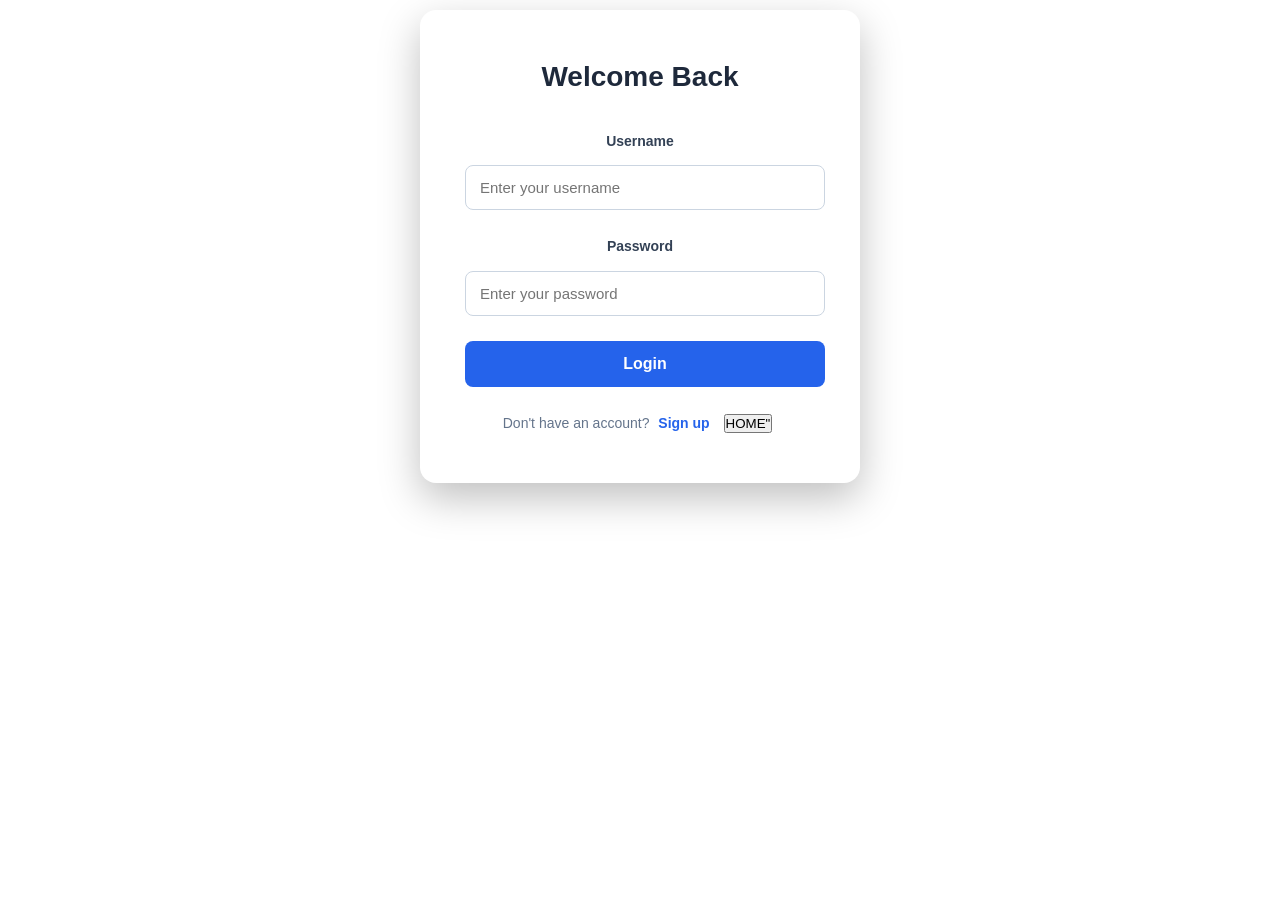
==== login.html @ 404f9081 "added the donation section" ====
<!DOCTYPE html>
<html lang="en">
<head>
  <link rel="stylesheet" href="style.css">
  <meta charset="UTF-8">
  <meta name="viewport" content="width=device-width, initial-scale=1.0">
  <title>LOGIN</title>
</head>
<body>
  <!-- CONTAINER -->
   <main class="container">
    <section class="login">
      <h1>Welcome Back</h1>
      <form id="login-form">
        <label for="username">Username</label>
        <input type="text" id="username" name="username" placeholder="Enter your username" required>
        <label for="password">Password</label>
        <input type="password" id="password" name="password" placeholder="Enter your password" required>
        <button type="submit" class="log-btn">Login</button>
        Don't have an account? <a href="signup.html">Sign up</a>
        <button type="button">HOME"</button>
      </form>
    </section>
  
</body>
</html>
---- style.css ----
* {
  margin: 5px;
  padding: 0;
  box-sizing: border-box;
}
body {
  font-family: "Arial, helevetica", sans-serif;
  background: white;
  color: white;
  line-height: 1.6;
}
a {
  text-decoration: none;
  color: inherit;
}
img {
  display: block;
  max-width: 100%;
}

.nav-button:hover {
  background: var(-- darkgreen);
  color: var(--white);
  transition: 0.3s;
}

/* NAVIGATION BAR */
.header {
  position: fixed;

  width: 100%;
  z-index: 100;
  background: var(--white);
  box-shadow: 0px 2px 5px rgba(0, 0, 0, 0.1);
}
.navbar {
  background: white;
  position: fixed;
  top: 0;
  left: 0;
  right: 0;
  display: flex;
  justify-content: space-between;
  align-items: center;
  min-height: 80px;
  margin: 0 auto;
  min-width: 320px;
  gap: 20px;
  border-bottom: 1px solid #1e7070;
}
.navbar img {
  border-radius: 50%;
}
.nav-links {
  display: flex;
  gap: 20px;
  list-style: none;
  align-items: center;
}
.nav-links a {
  font-size: 14px;
  font-weight: 600;
  padding: 8px 12px;
  border-radius: 4px;
  color: #46534a;
}
.nav-btn:hover {
  background-color: #1f8a83;
  color: #f0eaff;
  transition: translateY(-3px);
}
.nav-btn {
  padding: 8px 12px;
  border-radius: 8px;
  color: #7a4e8f;
  font-weight: bold;
  white-space: nowrap;
  cursor: pointer;
  align-items: center;
  gap: 20px;
  margin-right: 60px;
  box-shadow: 0px 2px 5px rgba(112, 71, 235, 0.15);
  transition:
    0.3s ease,
    box-shadow 0.3s ease transform 0.3s ease;
  cursor: pointer;
}

.nav-button {
  color: #120238;
  padding: 12px 20px;
  border-radius: 10px;
  text-decoration: none;
  box-shadow: 0px 4px 12px rgba(112, 71, 253, 0.15);
  transition:
    0.3s ease,
    box-shadow 0.3s ease,
    transform 0.3s ease;
}

.nav-button:hover {
  background-color: #0ca392;
  transform: translateY(-3px);
}

/* HERO SECTION */
.hero {
  padding-top: 3em;
  min-height: 650px;
  display: grid;
  grid-template-columns: 1.2fr 0.8fr;
  align-items: center;
  gap: 55px;

  background:
    linear-gradient(90deg, rgba(8, 32, 19, 0.91), rgba(8, 32, 19, 0.7)),
    url("./images/pothole.png") no-repeat center center/cover;
  color: var(--white);
}
.hero-content {
  max-width: 650px;
}
.subtitle {
  color: aqua;
  font-size: 12px;
  font-weight: 800;
  margin-bottom: 30px;
  letter-spacing: 2px;
  padding-bottom: 50px;
}
.hero h1 {
  font-size: 50px;
  line-height: 1.12em;
  margin-bottom: 23px;
  letter-spacing: -1.5px;
}
.hero-description {
  font-size: 18px;
  margin-bottom: 30px;
  max-width: 560px;
  color: white;
  padding-bottom: 30px;
  max-width: 560px;
}
.hero-features {
  display: flex;
  flex-wrap: wrap;
  gap: 20px;
  margin-bottom: 30px;
}
.hero-feature {
  display: flex;
  align-items: center;
  gap: 10px;
}

.hero-feature span {
  font-size: 20px;
  border-radius: 50%;
}
.hero-feature img {
  border-radius: 50%;
}
.hero-icon p {
  color: #f0fdf4;
  font-size: 14px;
  font-weight: 600;
  line-height: 1.4em;
}
.hero-buttons {
  display: flex;
  gap: 20px;
}
/* QUICK REPORT FORM */
.quick-report {
  background: darkturquoise;
  color: white;
  padding: 40px;
  border-radius: 8px;
  box-shadow: 0px 2px 5px rgba(0, 0, 0, 0.1);
  max-width: 500px;
  justify-self: end;
  width: 100%;
  max-width: 500px;
  margin-top: 10em;
  margin-bottom: 180px;
  margin-right: 60px;
  margin-left: 130px;
}

.quick-report h2 {
  font-size: 24px;
  margin-bottom: 20px;
  color: #1e7070;
}
.quick-report p {
  font-size: 14px;
  margin-bottom: 20px;
  color: #46534a;
}
.reportform {
  display: flex;
  flex-direction: column;
  gap: 15px;
}
.reportform label {
  font-size: 14px;
  font-weight: 600;
  color: #46534a;
  margin-top: 10px;
}
.reportform input,
.reportform textarea .reportform select {
  padding: 10px;
  border-radius: 4px;
  border: 1px solid #ccc;
  font-size: 14px;
  width: 100%;
  background: #fbfdfb;
}
.reportform textarea {
  resize: vertical;
  min-height: 100px;
}
.reportform input[type="file"] {
  padding: 5px;
  background: #fbfdfb;
}
.submit-btn {
  background-color: #1e7070;
  color: forestgreen;
  padding: 10px;
  border: none;
  border-radius: 4px;
  font-size: 14px;
  cursor: pointer;
  font-weight: 600;
  transition: background 0.3s ease;
  padding: 15px 15px;
}
.submit-button:hover {
  background-color: #1f8a83;
  color: #f0eaff;
}
.submit-button: {
  background-color: #1e7070;
  color: forestgreen;
  padding: 10px;
  border: none;
  border-radius: 4px;
  font-size: 14px;
  cursor: pointer;
  font-weight: 600;
  transition: background 0.3s ease;
}
.form-message {
  font-size: 14px;
  color: green;
  margin-top: 10px;
}
/* ISSUE CATEGORY CARDS */
.categories-section {
  padding: 100px;
  background-color: white;
}
.categories-grid {
  display: flex;
  justify-content: space-between;

  gap: 20px;
}
.category-card {
  padding: px 20px;
  border-radius: 8px;
  background: #f0eaff;
  transition:
    transform 0.3s ease,
    box-shadow 0.3s ease;
}
.category-card:hover {
  transform: translateY(-5px);
  box-shadow: 0px 4px 12px rgba(112, 71, 235, 0.15);
  border-color: #a7d9b4;
}
.category-icon {
  display: inline-flex;
  justify-content: center;
  align-items: center;
  width: 56px;
  height: 56px;
  border-radius: 50%;
  background: lightgreen;
  margin-bottom: 16px;
  padding-right: 5px;
  font-size: 28px;
}
.category-card h3 {
  color: darkgreen;
  font-size: 18px;
  margin-bottom: 7px;
}
.category-card p {
  color: gray;
  font-size: 14px;
}
.category-icon img {
  border-radius: 50%;
}

/* RECENT REPORTS */
.reports-section {
  padding: 60px 20px;
  background: var(--white);
}
.reports-grid {
  display: grid;
  grid-template-columns: repeat(auto-fit, minmax(250px, 1fr));
  gap: 20px;
}
.report-card {
  overflow: hidden;
  border-radius: 8px;
  background: #f0eaff;
  box-shadow: 0px 2px 5px rgba(0, 0, 0, 0.1);
  transition:
    transform 0.3s ease,
    box-shadow 0.3s ease;
}
.report-card:hover {
  transform: translateY(-5px);
  box-shadow: 0px 4px 12px rgba(112, 71, 235, 0.15);
}
.report img {
  width: 100%;
  height: 150px;
  object-fit: cover;
  background: #f0eaff;
}
.report-details {
  padding: 15px;
}
.report-category {
  font-size: 12px;
  font-weight: 600;
  color: #1e7070;
  margin-bottom: 5px;
}
.report-details p {
  font-size: 14px;
  color: #46534a;
  margin-bottom: 10px;
}
.report-details h3 {
  font-size: 16px;
  margin-bottom: 10px;
  color: #1e7070;
}
.status-reported {
  color: #854d0e;
  background: white;
}
.status-review {
  color: #1d4ed8;
  background: white;
}
.status-progress {
  color: #6b21a8;
  background: white;
}
.status-resolved {
  color: deeppink;
  background: white;
}
.sample-note {
  margin-top: 22px;
  color: gray;
  font-size: 13px;
  text-align: center;
}

/* ABOUT SECTION */
.about-section {
  text-align: center;
  background-color: gray;
}
.about-section p {
  max-width: 760px;
  margin: auto;
  color: gray;
}
.value-grid {
  display: grid;
  grid-template-columns: repeat(3, minmax(0, 1fr));
  gap: 24px;
  margin-top: 40px;
}
.value-card {
  padding: 15px 20px;
  background: lightgrey;
  border: 1px solid;
  border-radius: 12px;
}
.value-card span {
  display: inline-block;
  margin-bottom: 12px;
  font-size: 35px;
}
.value-card h3 {
  color: darkgreen;
  font-size: 18px;
  margin-bottom: 9px;
}
.value-card p {
  color: gray;
  font-size: 14px;
}
.value-card img {
  border-radius: 50%;
}

/* FOOTER */
.footer {
  padding: 55px 4% 0;
  background: #102d1b;
  color: #e5eee7;
}
.footer-content {
  width: min(1200px, 100%);
  margin: auto;
  display: grid;
  grid-template-columns: 1.3fr 0.8fr 1fr;
  gap: 50px;
  padding-bottom: 40px;
}
.footer-content h3 {
  color: #86efac;
  font-size: 16px;
  margin-bottom: 13px;
}
.footer-content p,
.footer-content a {
  color: #c6d5ca;
  font-size: 14px;
}
.footer-content a {
  display: block;
  width: fit-content;
  margin-bottom: 9px;
}
.footer-content a:hover {
  color: white;
}
.footer-bottom {
  padding: 20px 0;
  border-top: 1px solid #31523b;
  text-align: center;
}
.footer-bottom p {
  color: #bdcfc2;
  font-size: 13px;
}
.section-heading {
  color: darkgreen;
  margin-bottom: 10px;
}
.section-heading button {
  color: green;
  font-size: 14px;
  white-space: nowrap;
  border-radius: 20%;
  padding: 20px 15px;
}
.section-heading button:hover {
  text-decoration: underline #1d4ed8;
}
/* LIVE LOCATION SECTION */
.location-section {
  padding: 14px;
  margin: 12px 0;
  border: 1px solid #dce8e3;
  border-radius: 8px;
  background: #f5faf7;
}
.location-title {
  display: block;
  color: #64736f;
  font-size: 12px;
  font-weight: bold;
  margin-bottom: 8px;
}
#location-status {
  color: #64736f;
  font-size: 12px;
  line-height: 1.5;
  margin-bottom: 12px;
}
.location-btn {
  width: 100%;
  padding: 11px;
  border: none;
  border-radius: 6px;
  background: #08b88a;
  color: white;
  font-size: 13px;
  font-weight: bold;
  cursor: pointer;
  transition: 0.3s ease;
}
.location-btn:hover {
  background: #07966f;
}
.location-btn:disabled {
  opacity: 0.6;
  cursor: wait;
}
#location-details {
  margin-top: 12px;
  padding: 10px;
  border-radius: 6px;
  background: white;
}
#location-details p {
  color: #075b49;
  font-size: 12px;
}
#map-link {
  display: inline-block;
  color: #087b60;
  font-size: 13px;
  font-weight: bold;
  text-decoration: none;
}
#map-link:hover {
  text-decoration: underline;
}
/* DONATION SECTION */
.donation-section {
  display: grid;
  grid-template-columns: 1fr 1fr;
  align-items: center;
  gap: 35px;
  max-width: 1200px;
  margin: 35px auto;
  padding: 35px;
  background: linear-gradient(135deg, #e8f8f1, #ffffff);
  border: 1px solid #dcebe5;
  border-radius: 14px;
  box-shadow: 0 6px 22px rgba(0, 70, 55, 0.06);
}

.donation-info {
  padding: 15px;
}

.donation-icon {
  font-size: 40px;
}

.donation-info h2 {
  margin: 12px 0;
  color: #075b49;
  font-size: 28px;
}

.donation-info p {
  margin-bottom: 20px;
  color: #566d65;
  line-height: 1.8;
}

.donation-info h3 {
  color: #08a982;
  font-size: 16px;
}

.donation-form {
  padding: 25px;
  background: white;
  border: 1px solid #e0ece7;
  border-radius: 12px;
}

.donation-form h2 {
  margin-bottom: 18px;
  color: #075b49;
}

.donation-form label {
  display: block;
  margin: 14px 0 6px;
  font-size: 13px;
  font-weight: bold;
  color: #294a42;
}

.donation-form input,
.donation-form select {
  width: 100%;
  padding: 12px;
  border: 1px solid #d6e4de;
  border-radius: 6px;
  background: white;
  font-size: 14px;
}

.donation-form input:focus,
.donation-form select:focus {
  outline: 2px solid #b5ead8;
  border-color: #08b88a;
}

.donation-form button {
  width: 100%;
  margin-top: 22px;
  padding: 14px;
  border: none;
  border-radius: 7px;
  background: #08a982;
  color: white;
  font-size: 15px;
  font-weight: bold;
  cursor: pointer;
  transition: 0.3s;
}

.donation-form button:hover {
  background: #076d57;
}

/* LOGIN */

/* MAIN CONTAINER */
.container {
  width: 100%;
  max-width: 420px;
}

/* LOGIN CARD */
.login {
  background: #ffffff;
  padding: 40px 30px;
  border-radius: 16px;
  box-shadow: 0 15px 40px rgba(0, 0, 0, 0.25);
}

/* HEADING */
.login h1 {
  text-align: center;
  color: #1e293b;
  font-size: 30px;
  margin-bottom: 30px;
}

/* FORM LABELS */
.login label {
  display: block;
  color: #334155;
  font-size: 14px;
  font-weight: bold;
  margin-bottom: 8px;
}

/* INPUT FIELDS */
.login input {
  width: 100%;
  padding: 13px 14px;
  margin-bottom: 20px;
  border: 1px solid #cbd5e1;
  border-radius: 8px;
  font-size: 15px;
  outline: none;
  transition: 0.3s ease;
}

/* INPUT FOCUS EFFECT */
.login input:focus {
  border-color: #2563eb;
  box-shadow: 0 0 0 3px rgba(37, 99, 235, 0.15);
}

/* LOGIN BUTTON */
.log-btn {
  width: 100%;
  padding: 14px;
  background: #2563eb;
  color: white;
  border: none;
  border-radius: 8px;
  font-size: 16px;
  font-weight: bold;
  cursor: pointer;
  transition: 0.3s ease;
  margin-bottom: 22px;
}

/* BUTTON HOVER */
.log-btn:hover {
  background: #1d4ed8;
  transform: translateY(-2px);
}

/* SIGN-UP TEXT */
#login-form {
  color: #64748b;
  font-size: 14px;
  text-align: center;
}

#login-form a {
  color: #2563eb;
  text-decoration: none;
  font-weight: bold;
}

#login-form a:hover {
  text-decoration: underline;
}

/* SIGN UP */
/* MAIN CONTAINER */
.container {
  width: 100%;
  max-width: 450px;
  margin: auto;
}

/* SIGNUP SECTION */
.login {
  background: #ffffff;
  padding: 40px 35px;
  border-radius: 16px;
  box-shadow: 0 15px 40px rgba(0, 0, 0, 0.25);
}

/* HEADING */
.login h1 {
  text-align: center;
  font-size: 28px;
  color: #1e293b;
  margin-bottom: 30px;
}

/* FORM */
#signup-form {
  display: flex;
  flex-direction: column;
}

/* LABELS */
#signup-form label {
  font-size: 14px;
  font-weight: bold;
  color: #334155;
  margin-bottom: 8px;
}

/* INPUT FIELDS */
#signup-form input {
  width: 100%;
  padding: 13px 15px;
  margin-bottom: 20px;
  border: 1px solid #cbd5e1;
  border-radius: 8px;
  outline: none;
  font-size: 15px;
  transition:
    border-color 0.3s,
    box-shadow 0.3s;
}

/* INPUT FOCUS */
#signup-form input:focus {
  border-color: #2563eb;
  box-shadow: 0 0 0 3px rgba(37, 99, 235, 0.15);
}

/* SIGNUP BUTTON */
.log-btn {
  width: 100%;
  padding: 14px;
  background: #2563eb;
  color: #ffffff;
  border: none;
  border-radius: 8px;
  font-size: 16px;
  font-weight: bold;
  cursor: pointer;
  transition:
    background 0.3s,
    transform 0.2s;
}

/* BUTTON HOVER */
.log-btn:hover {
  background: #1d4ed8;
  transform: translateY(-2px);
}

/* LOGIN TEXT */
#signup-form {
  color: #64748b;
  font-size: 14px;
}

/* LOGIN LINK */
#signup-form a {
  color: #2563eb;
  font-weight: bold;
  text-decoration: none;
  margin-top: 15px;
  display: inline-block;
}

#signup-form a:hover {
  text-decoration: underline;
}
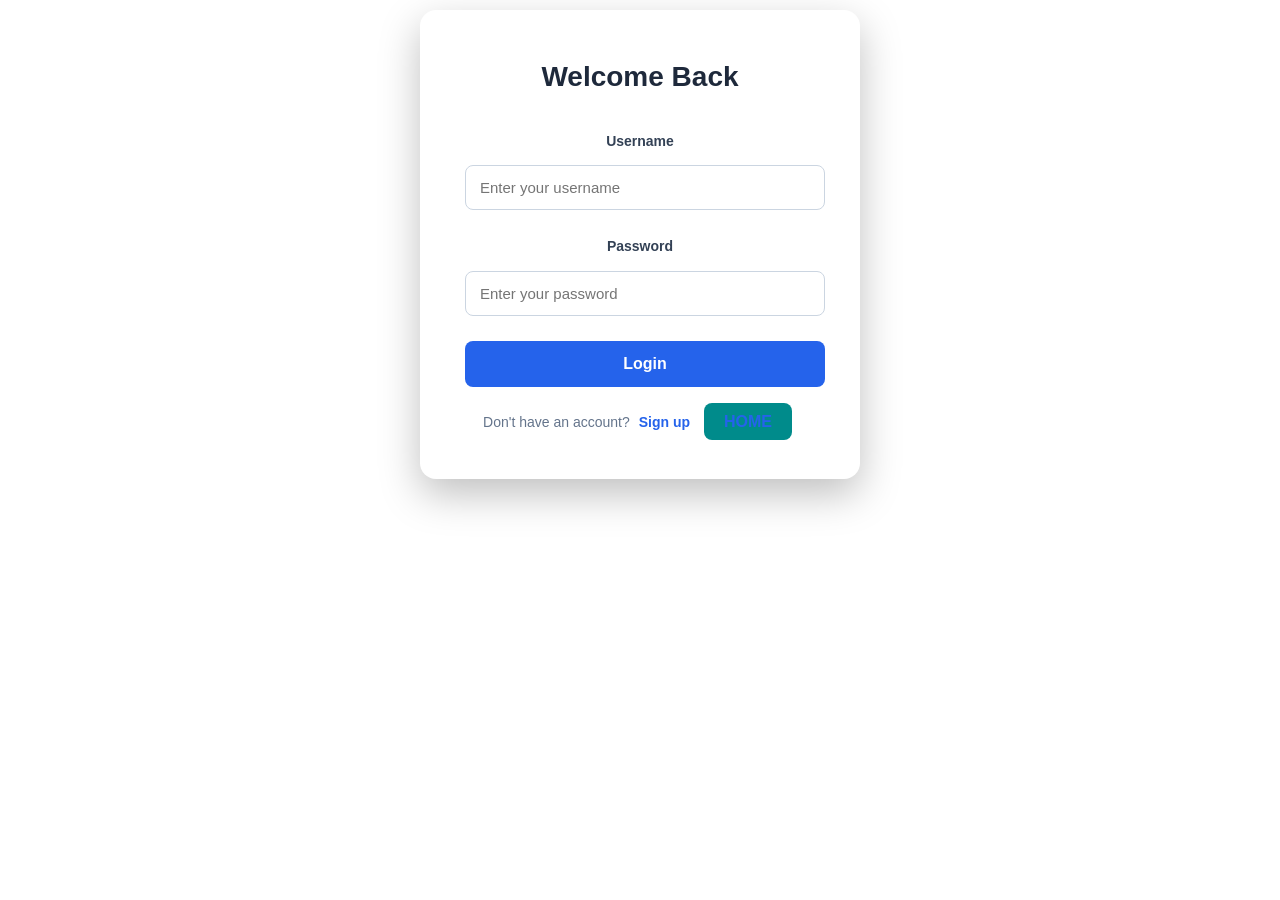
==== commit 4ccfd3bc: "added organisation-dashboard" ====
--- a/login.html
+++ b/login.html
@@ -18,9 +18,9 @@
         <input type="password" id="password" name="password" placeholder="Enter your password" required>
         <button type="submit" class="log-btn">Login</button>
         Don't have an account? <a href="signup.html">Sign up</a>
-        <button type="button">HOME"</button>
+        <a href="index.html"class="home-btn"type="button">HOME</a>
       </form>
     </section>
-  
+  <script src="auth.js"></script>
 </body>
 </html>
--- a/style.css
+++ b/style.css
@@ -24,7 +24,7 @@
   transition: 0.3s;
 }
 
-/* NAVIGATION BAR */
+
 .header {
   position: fixed;
 
@@ -34,7 +34,7 @@
   box-shadow: 0px 2px 5px rgba(0, 0, 0, 0.1);
 }
 .navbar {
-  background: white;
+  background:hsl(165, 12%, 93%);
   position: fixed;
   top: 0;
   left: 0;
@@ -102,8 +102,13 @@
   background-color: #0ca392;
   transform: translateY(-3px);
 }
-
-/* HERO SECTION */
+.black{
+  color: black;
+  font-size: larger;
+  font-weight: bold;
+}
+
+
 .hero {
   padding-top: 3em;
   min-height: 650px;
@@ -171,7 +176,6 @@
   display: flex;
   gap: 20px;
 }
-/* QUICK REPORT FORM */
 .quick-report {
   background: darkturquoise;
   color: white;
@@ -208,6 +212,7 @@
   font-weight: 600;
   color: #46534a;
   margin-top: 10px;
+  
 }
 .reportform input,
 .reportform textarea .reportform select {
@@ -226,41 +231,35 @@
   padding: 5px;
   background: #fbfdfb;
 }
-.submit-btn {
-  background-color: #1e7070;
+
+.submit-button:hover {
+  background-color: #1f8a83;
+  color: #f0eaff;
+ 
+}
+.submit-button {
+  
   color: forestgreen;
   padding: 10px;
   border: none;
   border-radius: 4px;
+   align-items: center;
+   justify-content: center;
   font-size: 14px;
   cursor: pointer;
   font-weight: 600;
   transition: background 0.3s ease;
-  padding: 15px 15px;
-}
-.submit-button:hover {
-  background-color: #1f8a83;
-  color: #f0eaff;
-}
-.submit-button: {
-  background-color: #1e7070;
-  color: forestgreen;
-  padding: 10px;
-  border: none;
-  border-radius: 4px;
-  font-size: 14px;
-  cursor: pointer;
-  font-weight: 600;
-  transition: background 0.3s ease;
-}
+}
+
 .form-message {
   font-size: 14px;
   color: green;
   margin-top: 10px;
 }
-/* ISSUE CATEGORY CARDS */
+
+
 .categories-section {
-  padding: 100px;
+  
   background-color: white;
 }
 .categories-grid {
@@ -270,12 +269,14 @@
   gap: 20px;
 }
 .category-card {
+  display: grid;
   padding: px 20px;
   border-radius: 8px;
-  background: #f0eaff;
+  background:#2dd4bf;
   transition:
     transform 0.3s ease,
     box-shadow 0.3s ease;
+    grid-template-columns: repeat(auto-fit, minmax(250px, 1fr));
 }
 .category-card:hover {
   transform: translateY(-5px);
@@ -306,8 +307,11 @@
 .category-icon img {
   border-radius: 50%;
 }
-
-/* RECENT REPORTS */
+.section-heading button{
+  cursor: pointer;
+}
+
+
 .reports-section {
   padding: 60px 20px;
   background: var(--white);
@@ -378,7 +382,7 @@
   text-align: center;
 }
 
-/* ABOUT SECTION */
+
 .about-section {
   text-align: center;
   background-color: gray;
@@ -418,7 +422,7 @@
   border-radius: 50%;
 }
 
-/* FOOTER */
+
 .footer {
   padding: 55px 4% 0;
   background: #102d1b;
@@ -473,7 +477,7 @@
 .section-heading button:hover {
   text-decoration: underline #1d4ed8;
 }
-/* LIVE LOCATION SECTION */
+
 .location-section {
   padding: 14px;
   margin: 12px 0;
@@ -533,7 +537,7 @@
 #map-link:hover {
   text-decoration: underline;
 }
-/* DONATION SECTION */
+
 .donation-section {
   display: grid;
   grid-template-columns: 1fr 1fr;
@@ -627,15 +631,13 @@
   background: #076d57;
 }
 
-/* LOGIN */
-
-/* MAIN CONTAINER */
+
 .container {
   width: 100%;
   max-width: 420px;
 }
 
-/* LOGIN CARD */
+
 .login {
   background: #ffffff;
   padding: 40px 30px;
@@ -643,7 +645,7 @@
   box-shadow: 0 15px 40px rgba(0, 0, 0, 0.25);
 }
 
-/* HEADING */
+
 .login h1 {
   text-align: center;
   color: #1e293b;
@@ -651,7 +653,7 @@
   margin-bottom: 30px;
 }
 
-/* FORM LABELS */
+
 .login label {
   display: block;
   color: #334155;
@@ -660,7 +662,7 @@
   margin-bottom: 8px;
 }
 
-/* INPUT FIELDS */
+
 .login input {
   width: 100%;
   padding: 13px 14px;
@@ -672,13 +674,13 @@
   transition: 0.3s ease;
 }
 
-/* INPUT FOCUS EFFECT */
+
 .login input:focus {
   border-color: #2563eb;
   box-shadow: 0 0 0 3px rgba(37, 99, 235, 0.15);
 }
 
-/* LOGIN BUTTON */
+
 .log-btn {
   width: 100%;
   padding: 14px;
@@ -693,13 +695,13 @@
   margin-bottom: 22px;
 }
 
-/* BUTTON HOVER */
+
 .log-btn:hover {
   background: #1d4ed8;
   transform: translateY(-2px);
 }
 
-/* SIGN-UP TEXT */
+
 #login-form {
   color: #64748b;
   font-size: 14px;
@@ -716,15 +718,14 @@
   text-decoration: underline;
 }
 
-/* SIGN UP */
-/* MAIN CONTAINER */
+
 .container {
   width: 100%;
   max-width: 450px;
   margin: auto;
 }
 
-/* SIGNUP SECTION */
+
 .login {
   background: #ffffff;
   padding: 40px 35px;
@@ -732,7 +733,7 @@
   box-shadow: 0 15px 40px rgba(0, 0, 0, 0.25);
 }
 
-/* HEADING */
+
 .login h1 {
   text-align: center;
   font-size: 28px;
@@ -740,13 +741,12 @@
   margin-bottom: 30px;
 }
 
-/* FORM */
+
 #signup-form {
   display: flex;
   flex-direction: column;
 }
 
-/* LABELS */
 #signup-form label {
   font-size: 14px;
   font-weight: bold;
@@ -754,7 +754,7 @@
   margin-bottom: 8px;
 }
 
-/* INPUT FIELDS */
+
 #signup-form input {
   width: 100%;
   padding: 13px 15px;
@@ -768,13 +768,13 @@
     box-shadow 0.3s;
 }
 
-/* INPUT FOCUS */
+
 #signup-form input:focus {
   border-color: #2563eb;
   box-shadow: 0 0 0 3px rgba(37, 99, 235, 0.15);
 }
 
-/* SIGNUP BUTTON */
+
 .log-btn {
   width: 100%;
   padding: 14px;
@@ -790,19 +790,19 @@
     transform 0.2s;
 }
 
-/* BUTTON HOVER */
+
 .log-btn:hover {
   background: #1d4ed8;
   transform: translateY(-2px);
 }
 
-/* LOGIN TEXT */
+
 #signup-form {
   color: #64748b;
   font-size: 14px;
 }
 
-/* LOGIN LINK */
+
 #signup-form a {
   color: #2563eb;
   font-weight: bold;
@@ -814,3 +814,486 @@
 #signup-form a:hover {
   text-decoration: underline;
 }
+.home-btn{
+  display: inline;
+  padding: 10px 20px;
+  background-color:darkcyan;
+  color: white;
+  text-decoration: none;
+  border-radius: 8px;
+  font-size: 16px;
+  transition: 0.3 ease;
+}
+.home-btn :hover{
+  background-
+}
+/* responsiveness images on phones */
+@media(max-width:768px){
+  .reports-grid.report-card>img,
+  .reports-grid.report-card>video{
+    width: 100%;
+    height: 140;
+    object-fit: cover;
+  }
+}
+/* TABLET:769PX T0 102PX */
+@media (max-width:1024px){
+  .navbar{
+    flex-wrap: wrap;
+    justify-content: center;
+  }
+}
+
+
+
+.navbar {
+  width: 100%;
+  min-width: 0;
+  margin: 0;
+  padding: 12px 3%;
+  gap: 16px;
+}
+
+.navbar > img {
+  flex-shrink: 0;
+  width: 65px;
+  height: auto;
+}
+
+.navbar > span {
+  flex-shrink: 0;
+}
+
+.nav-links {
+  flex-wrap: wrap;
+  gap: 8px;
+}
+
+.nav-btn {
+  margin-right: 0;
+  flex-shrink: 0;
+}
+
+
+.hero {
+  grid-template-columns: minmax(0, 1.2fr) minmax(0, 0.8fr);
+  gap: clamp(20px, 3vw, 50px);
+  padding: 120px 4% 50px;
+  min-height: auto;
+}
+
+.hero-content,
+.quick-report {
+  min-width: 0;
+  max-width: 100%;
+}
+
+.hero h1 {
+  font-size: clamp(30px, 3.5vw, 52px);
+}
+
+.hero-description {
+  max-width: 100%;
+}
+
+.quick-report {
+  width: 100%;
+  margin: 0;
+  justify-self: stretch;
+  padding: clamp(18px, 2vw, 35px);
+}
+
+.report-form {
+  min-width: 0;
+}
+
+.report-form input,
+.report-form select,
+.report-form textarea {
+  width: 100%;
+  min-width: 0;
+}
+
+
+.categories-section {
+  padding: clamp(30px, 5vw, 80px) 4%;
+}
+
+.categories-grid {
+  display: grid;
+  grid-template-columns: repeat(5, minmax(0, 1fr));
+  gap: 18px;
+}
+
+.category-card {
+  min-width: 0;
+  padding: 18px;
+}
+
+.category-card img {
+  max-width: 100%;
+  object-fit: contain;
+}
+
+
+.reports-section,
+.report-section {
+  padding: clamp(30px, 5vw, 80px) 4%;
+}
+
+.reports-grid {
+  display: grid;
+  grid-template-columns: repeat(4, minmax(0, 1fr));
+  gap: 20px;
+}
+
+.report-card {
+  min-width: 0;
+  overflow: hidden;
+}
+
+.reports-grid .report-card > img,
+.reports-grid .report-card > video {
+  width: 100%;
+  height: clamp(140px, 13vw, 220px);
+  object-fit: cover;
+}
+
+.report-details {
+  min-width: 0;
+  padding: 15px;
+}
+
+.report-details h3,
+.report-details p {
+  overflow-wrap: anywhere;
+}
+
+.about-section {
+  padding: clamp(30px, 5vw, 80px) 4%;
+}
+
+.about-section > p {
+  width: 100%;
+  max-width: 850px;
+}
+
+.value-grid {
+  grid-template-columns: repeat(4, minmax(0, 1fr));
+  gap: 20px;
+}
+
+.value-card {
+  min-width: 0;
+}
+
+
+.donation-section {
+  display: grid;
+  grid-template-columns: repeat(2, minmax(0, 1fr));
+  gap: clamp(20px, 4vw, 50px);
+  padding: clamp(30px, 5vw, 80px) 4%;
+}
+
+.donation-info,
+.donation-form {
+  min-width: 0;
+  width: 100%;
+}
+
+.donation-form {
+  display: flex;
+  flex-direction: column;
+  gap: 12px;
+}
+
+.donation-form input,
+.donation-form select,
+.donation-form button {
+  width: 100%;
+  padding: 12px;
+}
+
+
+.footer {
+  padding: 40px 4% 0;
+}
+
+.footer-content {
+  width: 100%;
+  grid-template-columns: 1.3fr 0.8fr 1fr;
+  gap: 30px;
+}
+
+.footer-content > * {
+  min-width: 0;
+}
+
+.footer img {
+  max-width: 100%;
+}
+
+/* ==========================================
+   TABLETS: 769px TO 1024px
+   ========================================== */
+@media (max-width: 1024px) {
+  .navbar {
+    flex-wrap: wrap;
+    justify-content: center;
+  }
+
+  .nav-links {
+    justify-content: center;
+  }
+
+  .hero {
+    grid-template-columns: repeat(2, minmax(0, 1fr));
+    gap: 20px;
+  }
+
+  .categories-grid {
+    grid-template-columns: repeat(3, minmax(0, 1fr));
+  }
+
+  .reports-grid {
+    grid-template-columns: repeat(2, minmax(0, 1fr));
+  }
+
+  .value-grid {
+    grid-template-columns: repeat(2, minmax(0, 1fr));
+  }
+
+  .footer-content {
+    gap: 20px;
+  }
+}
+
+
+/*
+   PHONES: 768px AND BELOW */
+@media (max-width: 768px) {
+  .navbar {
+    position: relative;
+    top: auto;
+    left: auto;
+    right: auto;
+    flex-direction: row;
+    padding: 12px;
+    gap: 10px;
+  }
+
+  .navbar > img {
+    width: 48px;
+  }
+
+  .nav-links {
+    width: 100%;
+    flex-wrap: wrap;
+    justify-content: center;
+    gap: 4px;
+  }
+
+  .nav-links a {
+    padding: 8px;
+    font-size: 12px;
+  }
+
+  .hero {
+    grid-template-columns: minmax(0, 1fr);
+    padding: 35px 18px;
+    gap: 25px;
+  }
+
+  .hero h1 {
+    font-size: clamp(30px, 7vw, 42px);
+  }
+
+  .hero-description {
+    font-size: 16px;
+  }
+
+  .hero-description br {
+    display: none;
+  }
+
+  .hero-features,
+  .hero-buttons {
+    flex-wrap: wrap;
+  }
+
+  .quick-report {
+    margin: 0;
+    padding: 22px;
+  }
+
+  .categories-grid {
+    grid-template-columns: repeat(2, minmax(0, 1fr));
+    gap: 12px;
+  }
+
+  .reports-grid {
+    grid-template-columns: repeat(2, minmax(0, 1fr));
+    gap: 14px;
+  }
+
+  .reports-grid .report-card > img,
+  .reports-grid .report-card > video {
+    height: 150px;
+  }
+
+  .value-grid {
+    grid-template-columns: repeat(2, minmax(0, 1fr));
+  }
+
+  .donation-section {
+    grid-template-columns: minmax(0, 1fr);
+  }
+
+  .footer-content {
+    grid-template-columns: minmax(0, 1fr);
+    gap: 25px;
+  }
+}
+
+/* ==========================================
+   SMALL PHONES: 480px AND BELOW
+   ========================================== */
+@media (max-width: 480px) {
+  .navbar > img {
+    width: 40px;
+  }
+
+  .nav-links a {
+    font-size: 11px;
+    padding: 7px;
+  }
+
+  .hero {
+    padding: 25px 14px;
+  }
+
+  .hero h1 {
+    font-size: 30px;
+  }
+
+  .quick-report {
+    padding: 16px;
+  }
+
+  .categories-section,
+  .reports-section,
+  .report-section {
+    padding: 30px 14px;
+  }
+
+  .categories-grid {
+    grid-template-columns: repeat(2, minmax(0, 1fr));
+    gap: 10px;
+  }
+
+  .category-card {
+    padding: 12px;
+  }
+
+  .category-card h3 {
+    font-size: 14px;
+  }
+
+  .reports-grid {
+    grid-template-columns: minmax(0, 1fr);
+  }
+
+  .reports-grid .report-card > img,
+  .reports-grid .report-card > video {
+    height: 190px;
+  }
+
+  .value-grid {
+    grid-template-columns: minmax(0, 1fr);
+  }
+
+  .donation-section {
+    padding: 30px 14px;
+  }
+
+  .footer {
+    padding: 30px 18px 0;
+  }
+}
+
+/* ==========================================
+   LARGE DESKTOPS AND TV SCREENS: 1440px+
+   ========================================== */
+@media (min-width: 1440px) {
+  body {
+    font-size: 18px;
+  }
+
+  .navbar {
+    padding-left: max(4%, calc((100vw - 1800px) / 2));
+    padding-right: max(4%, calc((100vw - 1800px) / 2));
+  }
+
+  .hero,
+  .categories-section,
+  .reports-section,
+  .report-section,
+  .about-section,
+  .donation-section {
+    padding-left: max(5%, calc((100vw - 1800px) / 2));
+    padding-right: max(5%, calc((100vw - 1800px) / 2));
+  }
+
+  .hero h1 {
+    font-size: clamp(48px, 3vw, 68px);
+  }
+
+  .hero-description {
+    font-size: 20px;
+  }
+
+  .categories-grid {
+    gap: 24px;
+  }
+
+  .reports-grid {
+    gap: 25px;
+  }
+
+  .report-details {
+    padding: 20px;
+  }
+
+  .footer-content {
+    max-width: 1800px;
+  }
+}
+
+/* EXTRA-WIDE TV SCREENS: 1920px+ */
+@media (min-width: 1920px) {
+  body {
+    font-size: 20px;
+  }
+
+  .hero {
+    min-height: 760px;
+  }
+
+  .hero h1 {
+    font-size: 72px;
+  }
+
+  .quick-report {
+    max-width: 650px;
+    justify-self: end;
+  }
+
+  .categories-grid {
+    grid-template-columns: repeat(6, minmax(0, 1fr));
+  }
+
+  .reports-grid {
+    grid-template-columns: repeat(4, minmax(0, 1fr));
+  }
+}
+
